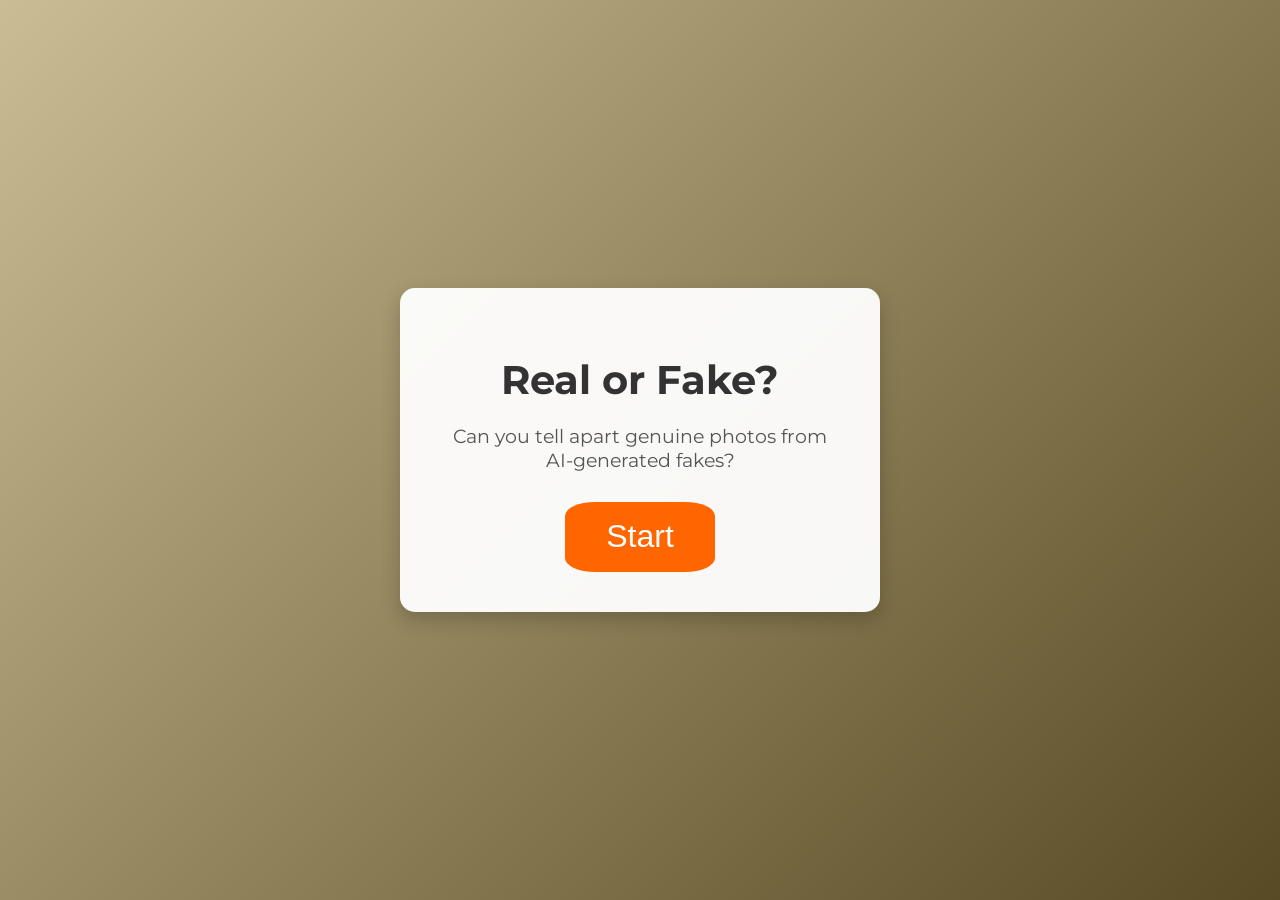
==== index.html @ 824b90cd "Online data storage is done this is for testing only" ====
<!DOCTYPE html>
<html lang="en">
<head>
  <meta charset="UTF-8">
  <meta name="viewport" content="width=device-width, initial-scale=1.0">
  <title>Real or Fake? AI Image Quiz</title>
  <!-- Google Font for a modern look -->
  <link href="https://fonts.googleapis.com/css2?family=Montserrat:wght@400;700&display=swap" rel="stylesheet">
  <link rel="stylesheet" href="style.css">
</head>
<body>
  <div class="container">
    <h1>Real or Fake?</h1>
    <p>Can you tell apart genuine photos from AI-generated fakes?</p>
    <button id="start-btn">Start</button>
  </div>

  <script src="script.js"></script>
</body>
</html>
---- style.css ----
body {
    font-family: 'Montserrat', sans-serif;
    text-align: center;
    background: linear-gradient(135deg, #CBBD93, #574A24);/*#7d2ae8, #b326fa*/
    height: 100vh;
    margin: 0;
    display: flex;
    justify-content: center;
    align-items: center;
  }
  
  .container {
    background: rgba(255, 255, 255, 0.95);
    padding: 40px;
    border-radius: 15px;
    width: 90%;
    max-width: 400px;
    box-shadow: 0px 8px 20px rgba(0, 0, 0, 0.2);
    animation: fadeIn 1.5s ease-out;
  }
  
  .container h1 {
    font-size: 2.5em;
    margin-bottom: 20px;
    color: #333;
  }
  
  .container p {
    font-size: 1.2em;
    color: #555;
    margin-bottom: 30px;
  }
  
  button {
    background: #ff6600;
    color: white;
    border: none;
    padding: 15px;
    border-radius: 20%;
    width: 150px;
    height: 70px;
    font-size: 2rem;
    cursor: pointer;
    transition: transform 0.3s ease-in-out, box-shadow 0.3s ease;
  }
  
  button:hover {
    transform: scale(1.1);
    box-shadow: 0 5px 15px rgba(0, 0, 0, 0.3);
  }
  
  button:active {
    animation: bounce 0.3s;
  }
  
  @keyframes fadeIn {
    0% { opacity: 0; transform: translateY(-20px); }
    100% { opacity: 1; transform: translateY(0); }
  }
  
  @keyframes bounce {
    0% { transform: translateY(0); }
    50% { transform: translateY(-10px); }
    100% { transform: translateY(0); }
  }
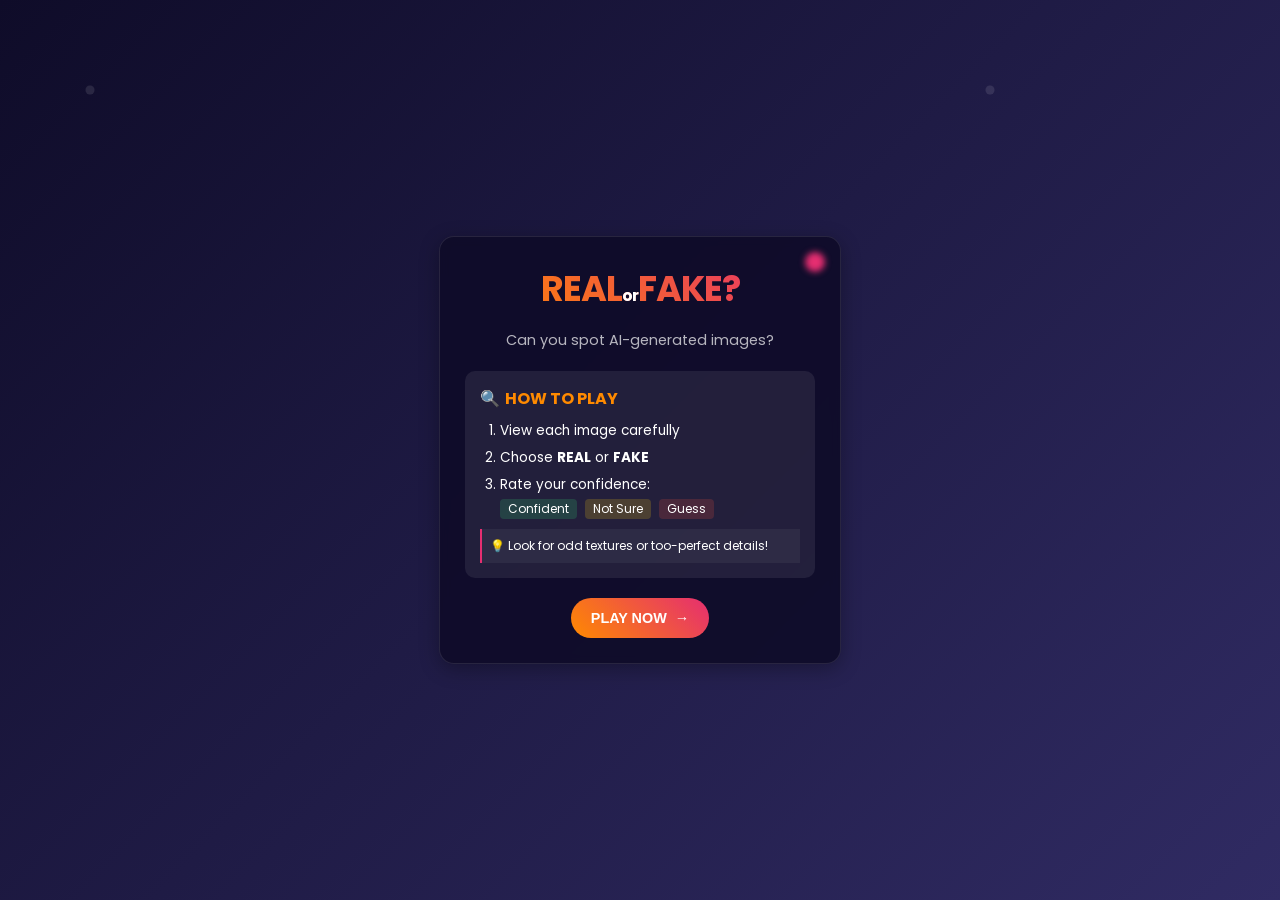
==== commit ee63c21c: "design change" ====
--- a/index.html
+++ b/index.html
@@ -3,16 +3,44 @@
 <head>
   <meta charset="UTF-8">
   <meta name="viewport" content="width=device-width, initial-scale=1.0">
-  <title>Real or Fake? AI Image Quiz</title>
-  <!-- Google Font for a modern look -->
-  <link href="https://fonts.googleapis.com/css2?family=Montserrat:wght@400;700&display=swap" rel="stylesheet">
+  <title>Real or Fake? AI Challenge</title>
+  <link href="https://fonts.googleapis.com/css2?family=Poppins:wght@400;600;700&display=swap" rel="stylesheet">
+  <link rel="stylesheet" href="https://cdnjs.cloudflare.com/ajax/libs/animate.css/4.1.1/animate.min.css">
   <link rel="stylesheet" href="style.css">
 </head>
 <body>
-  <div class="container">
-    <h1>Real or Fake?</h1>
-    <p>Can you tell apart genuine photos from AI-generated fakes?</p>
-    <button id="start-btn">Start</button>
+  <div class="particles"></div>
+  <div class="container animate__animated animate__fadeIn">
+    <div class="title-box">
+      <h1 class="animate__animated animate__bounceIn">REAL<span>or</span>FAKE?</h1>
+      <div class="pulse-circle"></div>
+    </div>
+    
+    <p class="subtitle">Can you spot AI-generated images?</p>
+    
+    <div class="instructions">
+      <h2><span class="icon">🔍</span> HOW TO PLAY</h2>
+      <ol>
+        <li>View each image carefully</li>
+        <li>Choose <strong>REAL</strong> or <strong>FAKE</strong></li>
+        <li>Rate your confidence:
+          <div class="confidence-levels">
+            <span class="confidence confident">Confident</span>
+            <span class="confidence unsure">Not Sure</span>
+            <span class="confidence not-confident">Guess</span>
+          </div>
+        </li>
+      </ol>
+      
+      <div class="tip-box">
+        <p class="tip">💡 Look for odd textures or too-perfect details!</p>
+      </div>
+    </div>
+    
+    <button id="start-btn" class="glow-on-hover">
+      <span class="btn-text">PLAY NOW</span>
+      <span class="btn-arrow">→</span>
+    </button>
   </div>
 
   <script src="script.js"></script>
--- a/style.css
+++ b/style.css
@@ -1,66 +1,178 @@
+/* Base Styles */
 body {
-    font-family: 'Montserrat', sans-serif;
-    text-align: center;
-    background: linear-gradient(135deg, #CBBD93, #574A24);/*#7d2ae8, #b326fa*/
-    height: 100vh;
-    margin: 0;
-    display: flex;
-    justify-content: center;
-    align-items: center;
+  font-family: 'Poppins', sans-serif;
+  text-align: center;
+  background: linear-gradient(135deg, #0f0c29, #302b63);
+  height: 100vh;
+  margin: 0;
+  display: flex;
+  justify-content: center;
+  align-items: center;
+  overflow: hidden;
+  color: #fff;
+}
+
+.particles {
+  position: absolute;
+  width: 100%;
+  height: 100%;
+  background: url('data:image/svg+xml;utf8,<svg xmlns="http://www.w3.org/2000/svg" viewBox="0 0 100 100"><circle cx="10" cy="10" r="0.5" fill="rgba(255,255,255,0.1)"/></svg>');
+  z-index: -1;
+}
+
+/* Compact Container */
+.container {
+  background: rgba(15, 12, 41, 0.9);
+  backdrop-filter: blur(5px);
+  padding: 25px;
+  border-radius: 15px;
+  width: 85%;
+  max-width: 350px;
+  box-shadow: 0 5px 20px rgba(0, 0, 0, 0.3);
+  border: 1px solid rgba(255, 255, 255, 0.1);
+}
+
+/* Title */
+.title-box {
+  position: relative;
+  margin-bottom: 15px;
+}
+
+h1 {
+  font-size: 2.2rem;
+  margin: 0;
+  background: linear-gradient(45deg, #ff8a00, #e52e71);
+  -webkit-background-clip: text;
+  background-clip: text;
+  color: transparent;
+  letter-spacing: -1px;
+}
+
+h1 span {
+  font-size: 1rem;
+  color: #fff;
+}
+
+.pulse-circle {
+  position: absolute;
+  top: -10px;
+  right: -10px;
+  width: 20px;
+  height: 20px;
+  background: #e52e71;
+  border-radius: 50%;
+  filter: blur(3px);
+  animation: pulse 2s infinite;
+}
+
+.subtitle {
+  font-size: 0.9rem;
+  color: rgba(255, 255, 255, 0.7);
+  margin-bottom: 20px;
+}
+
+/* Compact Instructions */
+.instructions {
+  background: rgba(255, 255, 255, 0.08);
+  padding: 15px;
+  border-radius: 10px;
+  margin-bottom: 20px;
+  text-align: left;
+  font-size: 0.85rem;
+}
+
+.instructions h2 {
+  font-size: 1rem;
+  margin: 0 0 10px 0;
+  color: #ff8a00;
+  display: flex;
+  align-items: center;
+  gap: 5px;
+}
+
+.instructions ol {
+  padding-left: 20px;
+  margin: 10px 0;
+}
+
+.instructions li {
+  margin-bottom: 8px;
+  line-height: 1.4;
+}
+
+.confidence-levels {
+  display: flex;
+  gap: 8px;
+  margin-top: 5px;
+  flex-wrap: wrap;
+}
+
+.confidence {
+  padding: 2px 8px;
+  border-radius: 4px;
+  font-size: 0.75rem;
+}
+
+.confident { background: rgba(46, 204, 113, 0.2); }
+.unsure { background: rgba(241, 196, 15, 0.2); }
+.not-confident { background: rgba(231, 76, 60, 0.2); }
+
+.tip-box {
+  background: rgba(255, 255, 255, 0.05);
+  border-left: 2px solid #e52e71;
+  padding: 8px;
+  margin-top: 10px;
+}
+
+.tip {
+  margin: 0;
+  font-size: 0.75rem;
+}
+
+/* Compact Button */
+button {
+  background: linear-gradient(45deg, #ff8a00, #e52e71);
+  color: white;
+  border: none;
+  padding: 12px 20px;
+  border-radius: 50px;
+  font-size: 0.9rem;
+  font-weight: 600;
+  cursor: pointer;
+  display: flex;
+  align-items: center;
+  gap: 8px;
+  margin: 0 auto;
+  transition: transform 0.2s;
+}
+
+button:hover {
+  transform: translateY(-2px);
+}
+
+.btn-arrow {
+  transition: transform 0.2s;
+}
+
+button:hover .btn-arrow {
+  transform: translateX(3px);
+}
+
+/* Animations */
+@keyframes pulse {
+  0% { transform: scale(0.8); opacity: 0.7; }
+  70% { transform: scale(1.2); opacity: 0.2; }
+  100% { transform: scale(0.8); opacity: 0.7; }
+}
+
+/* Mobile Optimization */
+@media (max-width: 400px) {
+  .container {
+    padding: 20px;
+    width: 90%;
   }
   
-  .container {
-    background: rgba(255, 255, 255, 0.95);
-    padding: 40px;
-    border-radius: 15px;
-    width: 90%;
-    max-width: 400px;
-    box-shadow: 0px 8px 20px rgba(0, 0, 0, 0.2);
-    animation: fadeIn 1.5s ease-out;
+  h1 {
+    font-size: 1.8rem;
   }
-  
-  .container h1 {
-    font-size: 2.5em;
-    margin-bottom: 20px;
-    color: #333;
-  }
-  
-  .container p {
-    font-size: 1.2em;
-    color: #555;
-    margin-bottom: 30px;
-  }
-  
-  button {
-    background: #ff6600;
-    color: white;
-    border: none;
-    padding: 15px;
-    border-radius: 20%;
-    width: 150px;
-    height: 70px;
-    font-size: 2rem;
-    cursor: pointer;
-    transition: transform 0.3s ease-in-out, box-shadow 0.3s ease;
-  }
-  
-  button:hover {
-    transform: scale(1.1);
-    box-shadow: 0 5px 15px rgba(0, 0, 0, 0.3);
-  }
-  
-  button:active {
-    animation: bounce 0.3s;
-  }
-  
-  @keyframes fadeIn {
-    0% { opacity: 0; transform: translateY(-20px); }
-    100% { opacity: 1; transform: translateY(0); }
-  }
-  
-  @keyframes bounce {
-    0% { transform: translateY(0); }
-    50% { transform: translateY(-10px); }
-    100% { transform: translateY(0); }
-  }
-  +}
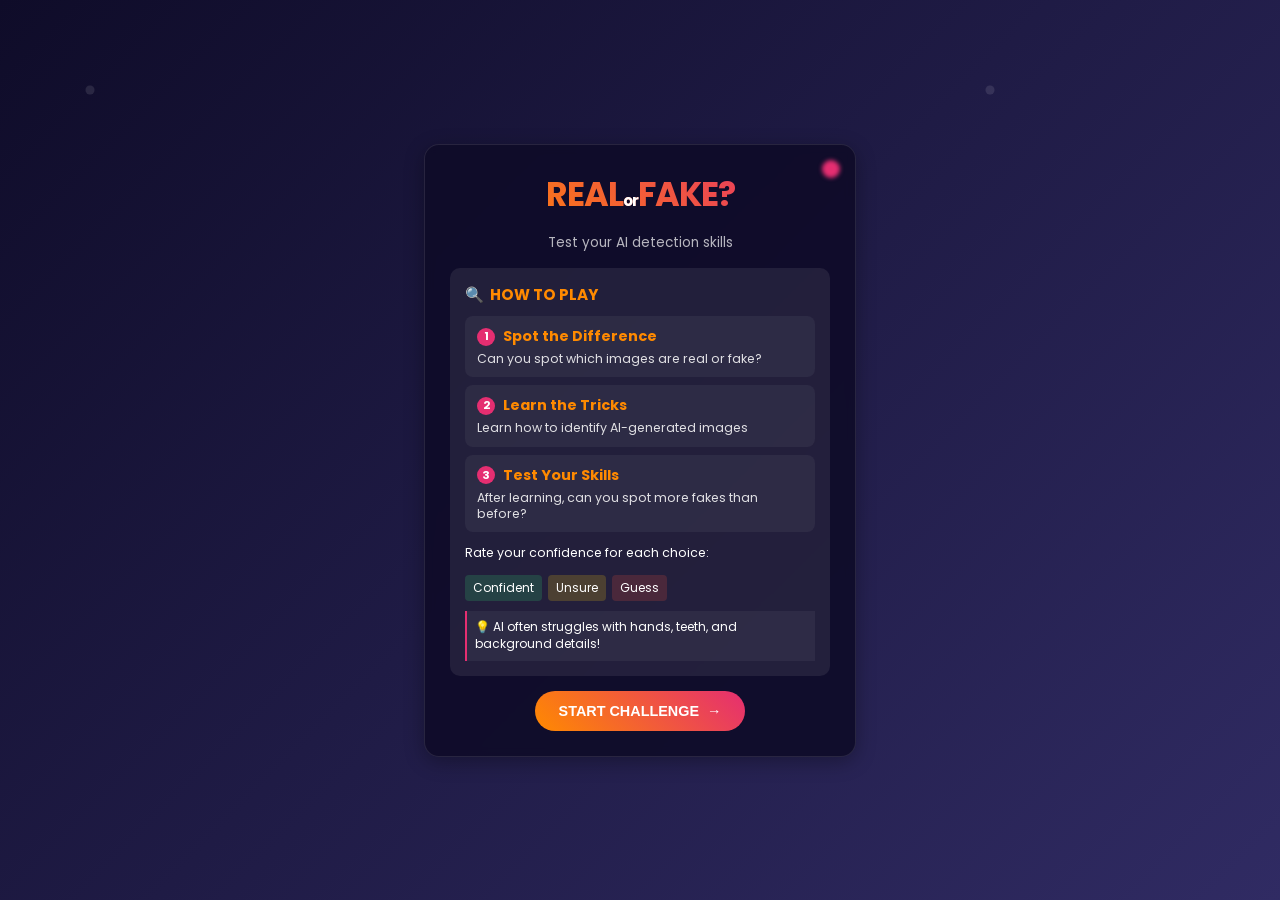
==== commit 319c6b41: "new instructon added" ====
--- a/index.html
+++ b/index.html
@@ -16,29 +16,43 @@
       <div class="pulse-circle"></div>
     </div>
     
-    <p class="subtitle">Can you spot AI-generated images?</p>
+    <p class="subtitle">Test your AI detection skills</p>
     
     <div class="instructions">
       <h2><span class="icon">🔍</span> HOW TO PLAY</h2>
-      <ol>
-        <li>View each image carefully</li>
-        <li>Choose <strong>REAL</strong> or <strong>FAKE</strong></li>
-        <li>Rate your confidence:
-          <div class="confidence-levels">
-            <span class="confidence confident">Confident</span>
-            <span class="confidence unsure">Not Sure</span>
-            <span class="confidence not-confident">Guess</span>
-          </div>
-        </li>
-      </ol>
+      <div class="game-phases">
+        <div class="phase">
+          <h3><span class="phase-number">1</span> Spot the Difference</h3>
+          <p>Can you spot which images are real or fake?</p>
+        </div>
+        
+        <div class="phase">
+          <h3><span class="phase-number">2</span> Learn the Tricks</h3>
+          <p>Learn how to identify AI-generated images</p>
+        </div>
+        
+        <div class="phase">
+          <h3><span class="phase-number">3</span> Test Your Skills</h3>
+          <p>After learning, can you spot more fakes than before?</p>
+        </div>
+      </div>
+      
+      <div class="confidence-instruction">
+        <p>Rate your confidence for each choice:</p>
+        <div class="confidence-levels">
+          <span class="confidence confident">Confident</span>
+          <span class="confidence unsure">Unsure</span>
+          <span class="confidence not-confident">Guess</span>
+        </div>
+      </div>
       
       <div class="tip-box">
-        <p class="tip">💡 Look for odd textures or too-perfect details!</p>
+        <p class="tip">💡 AI often struggles with hands, teeth, and background details!</p>
       </div>
     </div>
     
     <button id="start-btn" class="glow-on-hover">
-      <span class="btn-text">PLAY NOW</span>
+      <span class="btn-text">START CHALLENGE</span>
       <span class="btn-arrow">→</span>
     </button>
   </div>
--- a/style.css
+++ b/style.css
@@ -20,14 +20,14 @@
   z-index: -1;
 }
 
-/* Compact Container */
+/* Container */
 .container {
   background: rgba(15, 12, 41, 0.9);
   backdrop-filter: blur(5px);
   padding: 25px;
   border-radius: 15px;
-  width: 85%;
-  max-width: 350px;
+  width: 90%;
+  max-width: 380px;
   box-shadow: 0 5px 20px rgba(0, 0, 0, 0.3);
   border: 1px solid rgba(255, 255, 255, 0.1);
 }
@@ -35,11 +35,11 @@
 /* Title */
 .title-box {
   position: relative;
-  margin-bottom: 15px;
+  margin-bottom: 10px;
 }
 
 h1 {
-  font-size: 2.2rem;
+  font-size: 2.1rem;
   margin: 0;
   background: linear-gradient(45deg, #ff8a00, #e52e71);
   -webkit-background-clip: text;
@@ -49,7 +49,7 @@
 }
 
 h1 span {
-  font-size: 1rem;
+  font-size: 0.95rem;
   color: #fff;
 }
 
@@ -57,58 +57,92 @@
   position: absolute;
   top: -10px;
   right: -10px;
-  width: 20px;
-  height: 20px;
+  width: 18px;
+  height: 18px;
   background: #e52e71;
   border-radius: 50%;
-  filter: blur(3px);
+  filter: blur(2px);
   animation: pulse 2s infinite;
 }
 
 .subtitle {
+  font-size: 0.85rem;
+  color: rgba(255, 255, 255, 0.7);
+  margin-bottom: 15px;
+}
+
+/* Game Phases */
+.game-phases {
+  margin-bottom: 12px;
+}
+
+.phase {
+  background: rgba(255, 255, 255, 0.05);
+  padding: 10px 12px;
+  border-radius: 8px;
+  margin-bottom: 8px;
+}
+
+.phase h3 {
   font-size: 0.9rem;
-  color: rgba(255, 255, 255, 0.7);
-  margin-bottom: 20px;
-}
-
-/* Compact Instructions */
+  color: #ff8a00;
+  margin: 0 0 4px 0;
+  display: flex;
+  align-items: center;
+}
+
+.phase-number {
+  display: inline-flex;
+  align-items: center;
+  justify-content: center;
+  width: 18px;
+  height: 18px;
+  background: #e52e71;
+  border-radius: 50%;
+  color: white;
+  font-size: 0.7rem;
+  margin-right: 8px;
+}
+
+.phase p {
+  font-size: 0.78rem;
+  line-height: 1.3;
+  margin: 0;
+  color: rgba(255, 255, 255, 0.85);
+}
+
+/* Instructions */
 .instructions {
   background: rgba(255, 255, 255, 0.08);
   padding: 15px;
   border-radius: 10px;
-  margin-bottom: 20px;
+  margin-bottom: 15px;
   text-align: left;
-  font-size: 0.85rem;
 }
 
 .instructions h2 {
-  font-size: 1rem;
+  font-size: 0.95rem;
   margin: 0 0 10px 0;
   color: #ff8a00;
   display: flex;
   align-items: center;
-  gap: 5px;
-}
-
-.instructions ol {
-  padding-left: 20px;
-  margin: 10px 0;
-}
-
-.instructions li {
-  margin-bottom: 8px;
-  line-height: 1.4;
+  gap: 6px;
+}
+
+.confidence-instruction {
+  margin: 12px 0 8px 0;
+  font-size: 0.78rem;
 }
 
 .confidence-levels {
   display: flex;
-  gap: 8px;
-  margin-top: 5px;
+  gap: 6px;
+  margin-top: 6px;
   flex-wrap: wrap;
 }
 
 .confidence {
-  padding: 2px 8px;
+  padding: 4px 8px;
   border-radius: 4px;
   font-size: 0.75rem;
 }
@@ -127,14 +161,15 @@
 .tip {
   margin: 0;
   font-size: 0.75rem;
-}
-
-/* Compact Button */
+  line-height: 1.4;
+}
+
+/* Button */
 button {
   background: linear-gradient(45deg, #ff8a00, #e52e71);
   color: white;
   border: none;
-  padding: 12px 20px;
+  padding: 12px 24px;
   border-radius: 50px;
   font-size: 0.9rem;
   font-weight: 600;
@@ -170,9 +205,14 @@
   .container {
     padding: 20px;
     width: 90%;
+    max-width: 340px;
   }
   
   h1 {
-    font-size: 1.8rem;
+    font-size: 1.9rem;
+  }
+  
+  .phase {
+    padding: 8px 10px;
   }
 }
